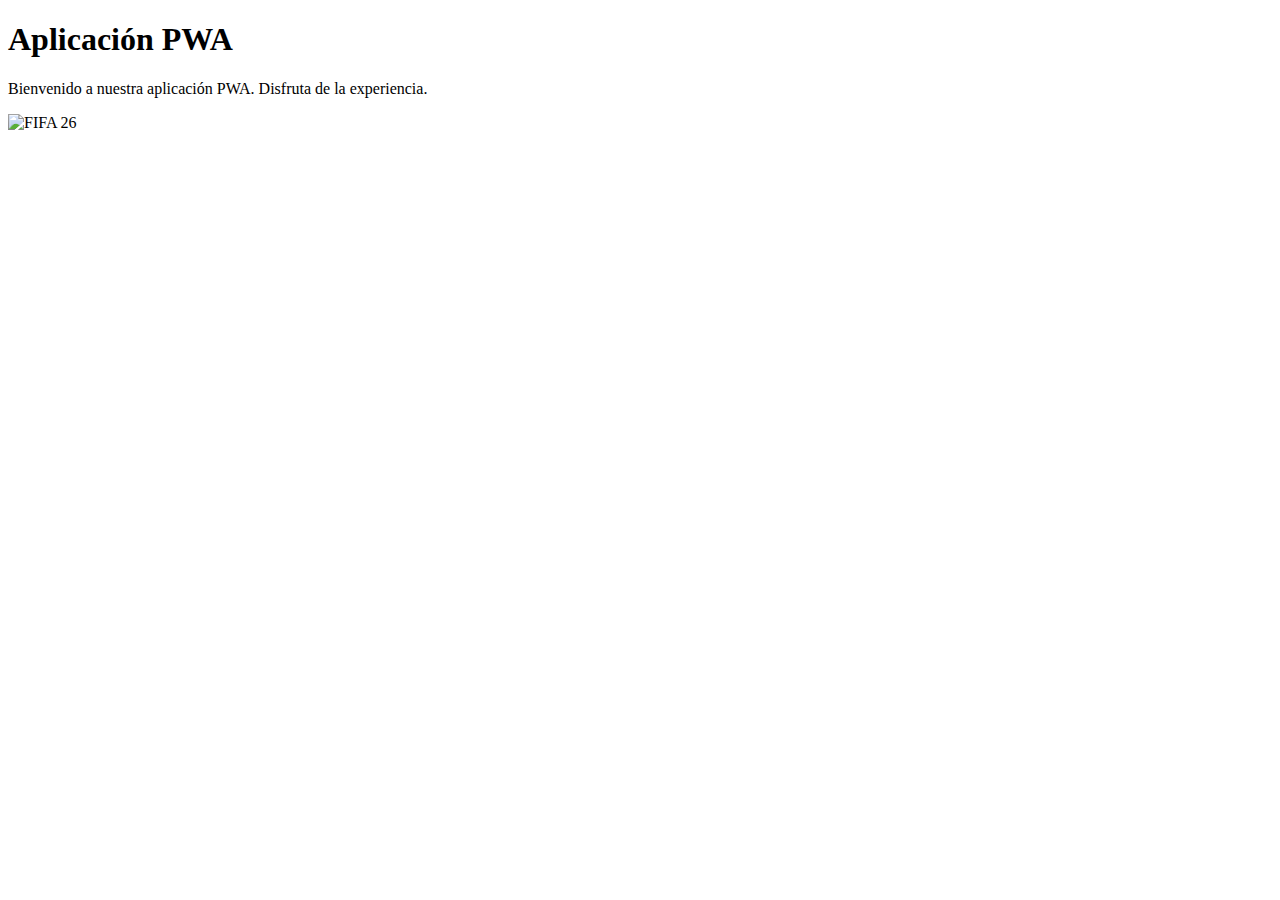
==== index.html @ df73c0d1 "39  commit" ====
<!DOCTYPE html>
<html lang="en">
<head>
    <meta charset="UTF-8">
    <meta name="viewport" content="width=device-width, initial-scale=1.0">
    <title>PWA Cristian y Xochilt</title>
    <link rel="manifest" href="mi-repo/manifest.json">
    <link rel="stylesheet" href="mi-repo/styles.css">
</head>
<body>
    <header>
        <h1>Aplicación PWA</h1>
    </header>
    <div class="container">
        <p>Bienvenido a nuestra aplicación PWA. Disfruta de la experiencia.</p>
        <img src="mi-repo/img/fifa26.jpg" alt="FIFA 26">
    </div>
    <script src="mi-repo/app.js"></script>
</body>
</html>
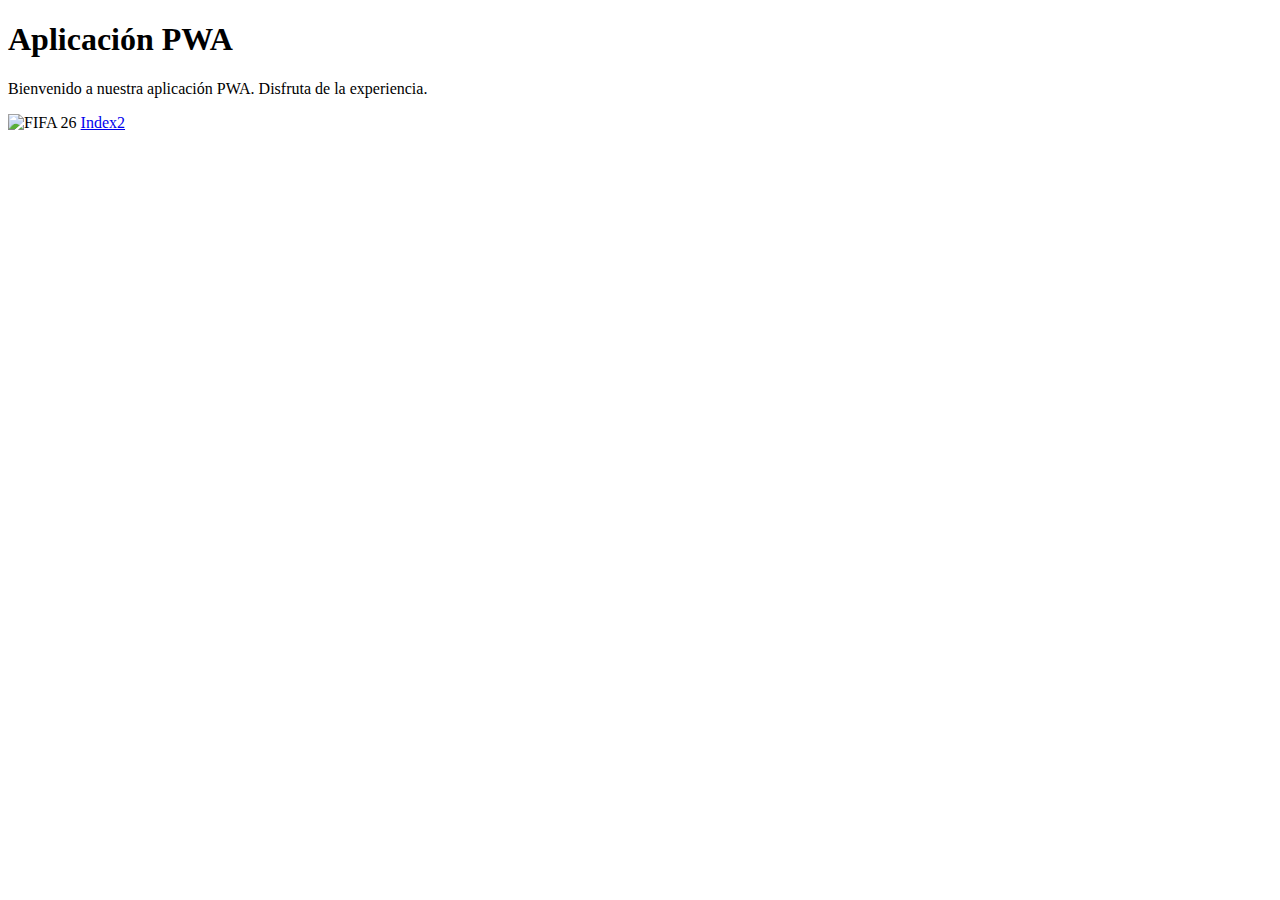
==== commit cfb1da27: "40  commit" ====
--- a/index.html
+++ b/index.html
@@ -14,6 +14,7 @@
     <div class="container">
         <p>Bienvenido a nuestra aplicación PWA. Disfruta de la experiencia.</p>
         <img src="mi-repo/img/fifa26.jpg" alt="FIFA 26">
+        <a href="index2.html">Index2</a>
     </div>
     <script src="mi-repo/app.js"></script>
 </body>
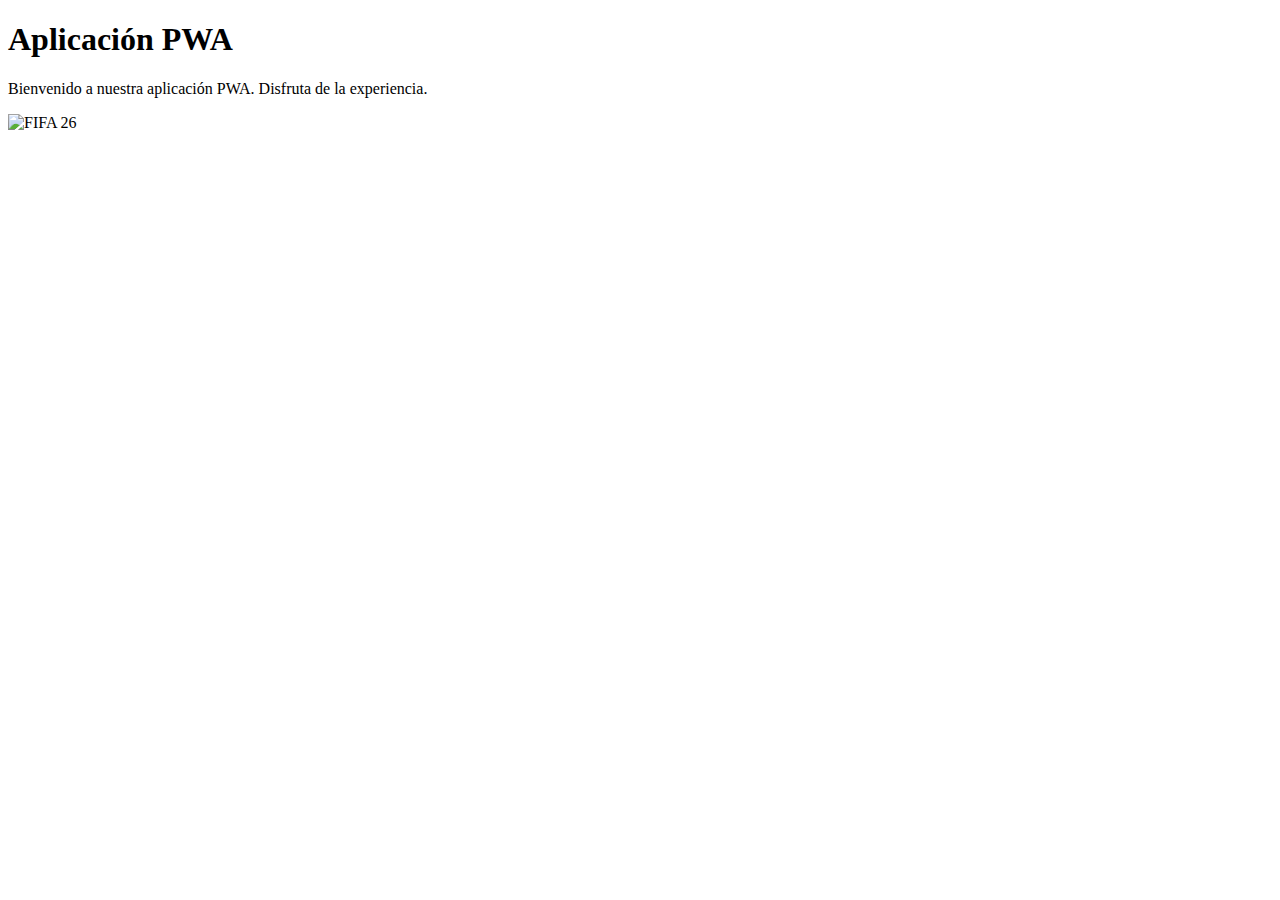
==== commit 90981e19: "41  commit" ====
--- a/index.html
+++ b/index.html
@@ -14,7 +14,7 @@
     <div class="container">
         <p>Bienvenido a nuestra aplicación PWA. Disfruta de la experiencia.</p>
         <img src="mi-repo/img/fifa26.jpg" alt="FIFA 26">
-        <a href="index2.html">Index2</a>
+        
     </div>
     <script src="mi-repo/app.js"></script>
 </body>
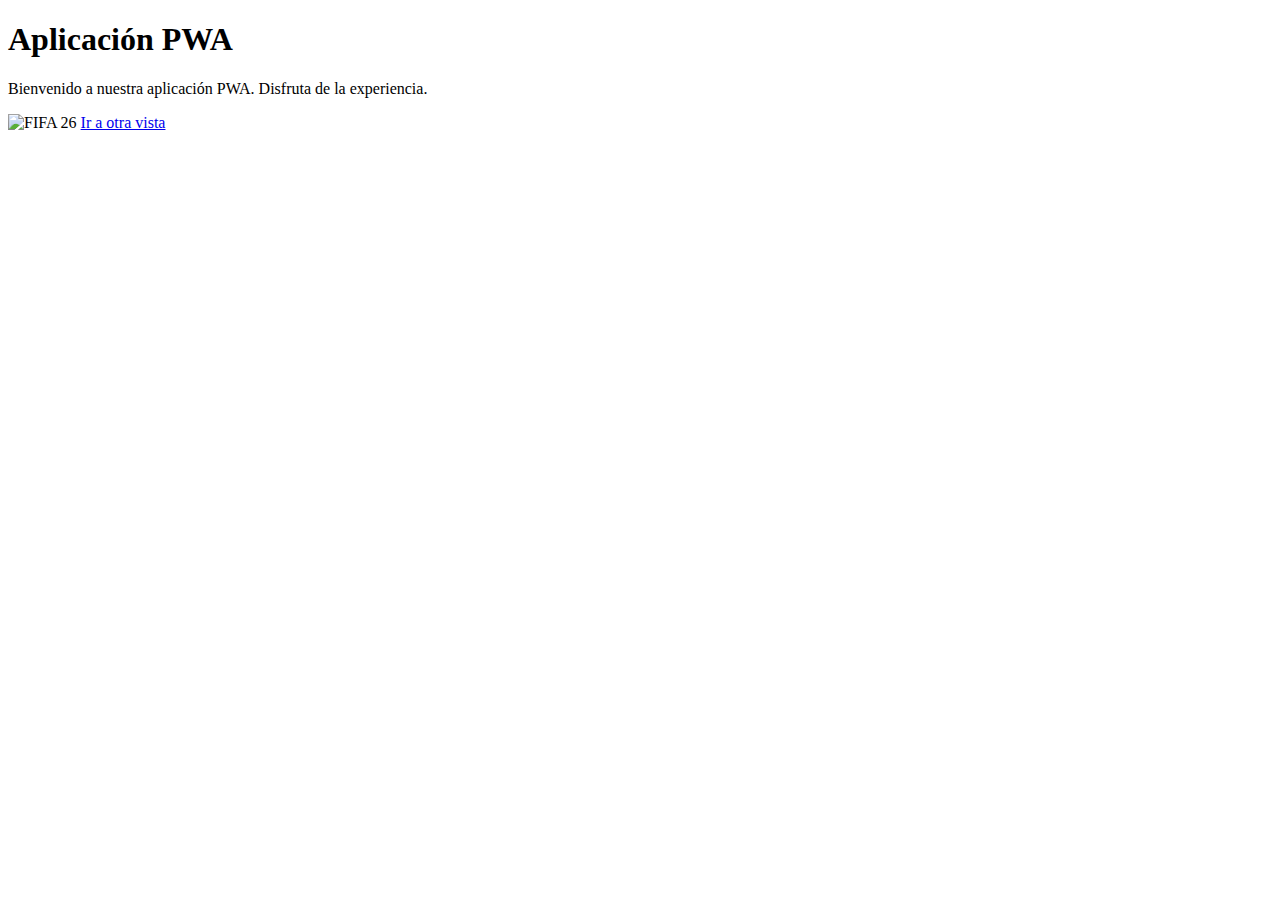
==== commit 9fb4f814: "43  commit" ====
--- a/index.html
+++ b/index.html
@@ -14,7 +14,7 @@
     <div class="container">
         <p>Bienvenido a nuestra aplicación PWA. Disfruta de la experiencia.</p>
         <img src="mi-repo/img/fifa26.jpg" alt="FIFA 26">
-        
+        <a href="mi-repo/index2.html" class="button">Ir a otra vista</a>
     </div>
     <script src="mi-repo/app.js"></script>
 </body>
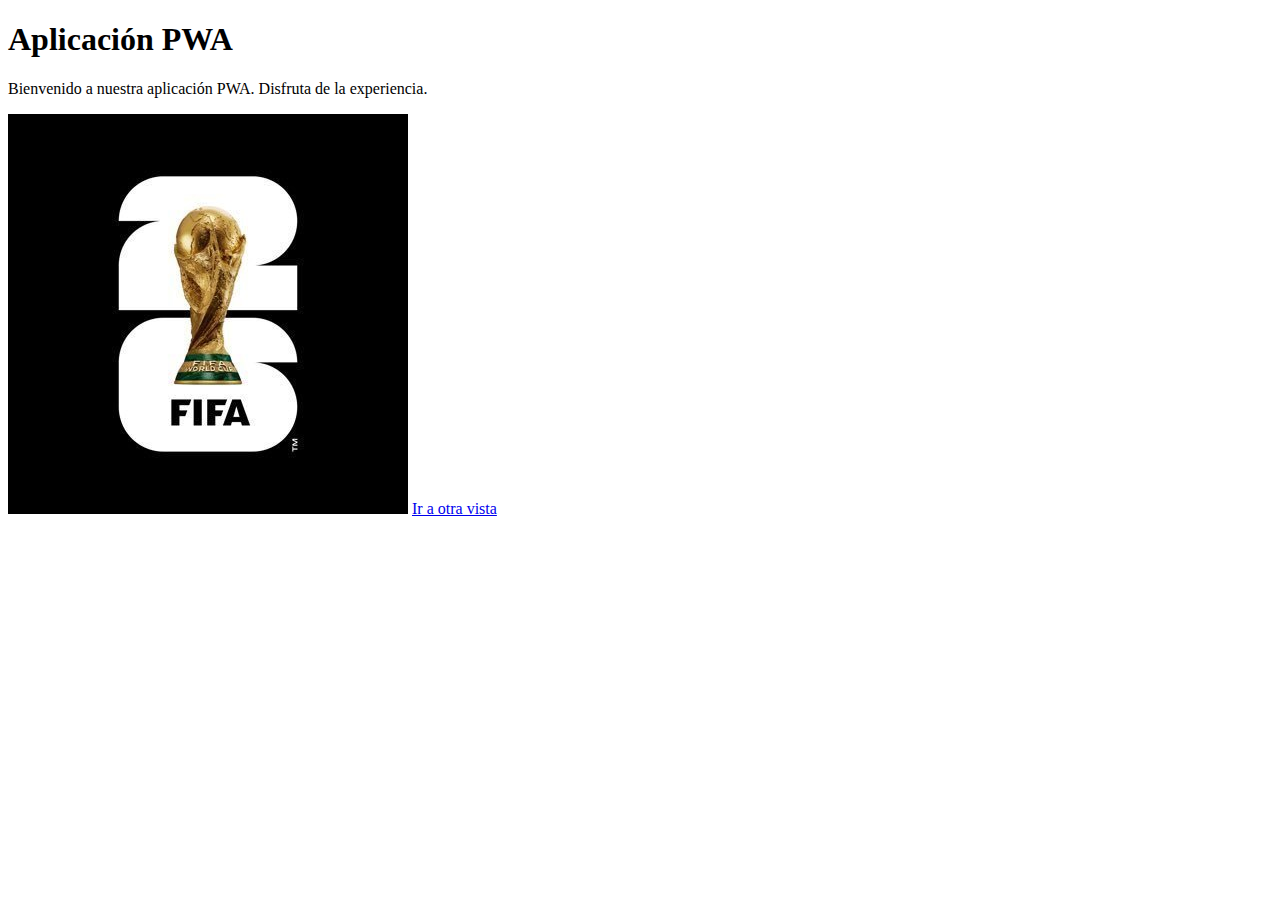
==== commit c2771803: "44  commit" ====
--- a/index.html
+++ b/index.html
@@ -4,8 +4,8 @@
     <meta charset="UTF-8">
     <meta name="viewport" content="width=device-width, initial-scale=1.0">
     <title>PWA Cristian y Xochilt</title>
-    <link rel="manifest" href="mi-repo/manifest.json">
-    <link rel="stylesheet" href="mi-repo/styles.css">
+    <link rel="manifest" href="manifest.json">
+    <link rel="stylesheet" href="styles.css">
 </head>
 <body>
     <header>
@@ -13,9 +13,9 @@
     </header>
     <div class="container">
         <p>Bienvenido a nuestra aplicación PWA. Disfruta de la experiencia.</p>
-        <img src="mi-repo/img/fifa26.jpg" alt="FIFA 26">
-        <a href="mi-repo/index2.html" class="button">Ir a otra vista</a>
+        <img src="img/fifa26.jpg" alt="FIFA 26">
+        <a href="index2.html" class="button">Ir a otra vista</a>
     </div>
-    <script src="mi-repo/app.js"></script>
+    <script src="app.js"></script>
 </body>
 </html>--- a/styles.css
+++ b/styles.css
@@ -0,0 +1,148 @@
+/* body {
+    font-family: Arial, sans-serif;
+    text-align: center;
+    margin-top: 50px;
+}body {
+    font-family: Arial, sans-serif;
+    text-align: center;
+    margin-top: 50px;
+    background-color: #f0f0f0;
+    color: #333;
+}
+
+h1 {
+    color: #007BFF;
+    font-size: 2.5em;
+    margin-bottom: 20px;
+}
+
+.container {
+    max-width: 600px;
+    margin: 0 auto;
+    padding: 20px;
+    background: #fff;
+    box-shadow: 0 0 10px rgba(0, 0, 0, 0.1);
+    border-radius: 8px;
+}
+
+.button {
+    display: inline-block;
+    padding: 10px 20px;
+    margin-top: 20px;
+    font-size: 1em;
+    color: #fff;
+    background-color: #007BFF;
+    border: none;
+    border-radius: 5px;
+    cursor: pointer;
+    text-decoration: none;
+}
+
+.button:hover {
+    background-color: #0056b3;
+} */
+
+
+
+
+
+.wrapper {
+    position:relative;
+    width: 750px;
+    height: 450px;
+    background: var(--white);
+    border: 2px solid var(--black);
+    border-radius: 10px;
+    box-shadow: 0 0 20px var(--black);
+    overflow: hidden;
+}
+.wrapper .form-box{
+    position: absolute;
+    top: 0;
+    width: 50%;
+    height: 100%;
+    display: flex;
+    justify-content: center;
+   flex-direction: column;;
+}
+.wrapper .form-box.login{
+    left: 0;
+    padding: 0 60px 0 40px;
+}
+
+
+
+
+
+
+
+
+
+
+
+
+
+
+
+
+
+
+
+
+
+
+
+
+
+
+
+
+
+
+
+
+
+
+
+
+
+
+
+
+
+
+
+
+
+
+
+
+
+
+
+
+
+
+
+
+
+
+
+
+
+
+
+
+
+
+
+
+
+
+
+
+
+
+
+
+
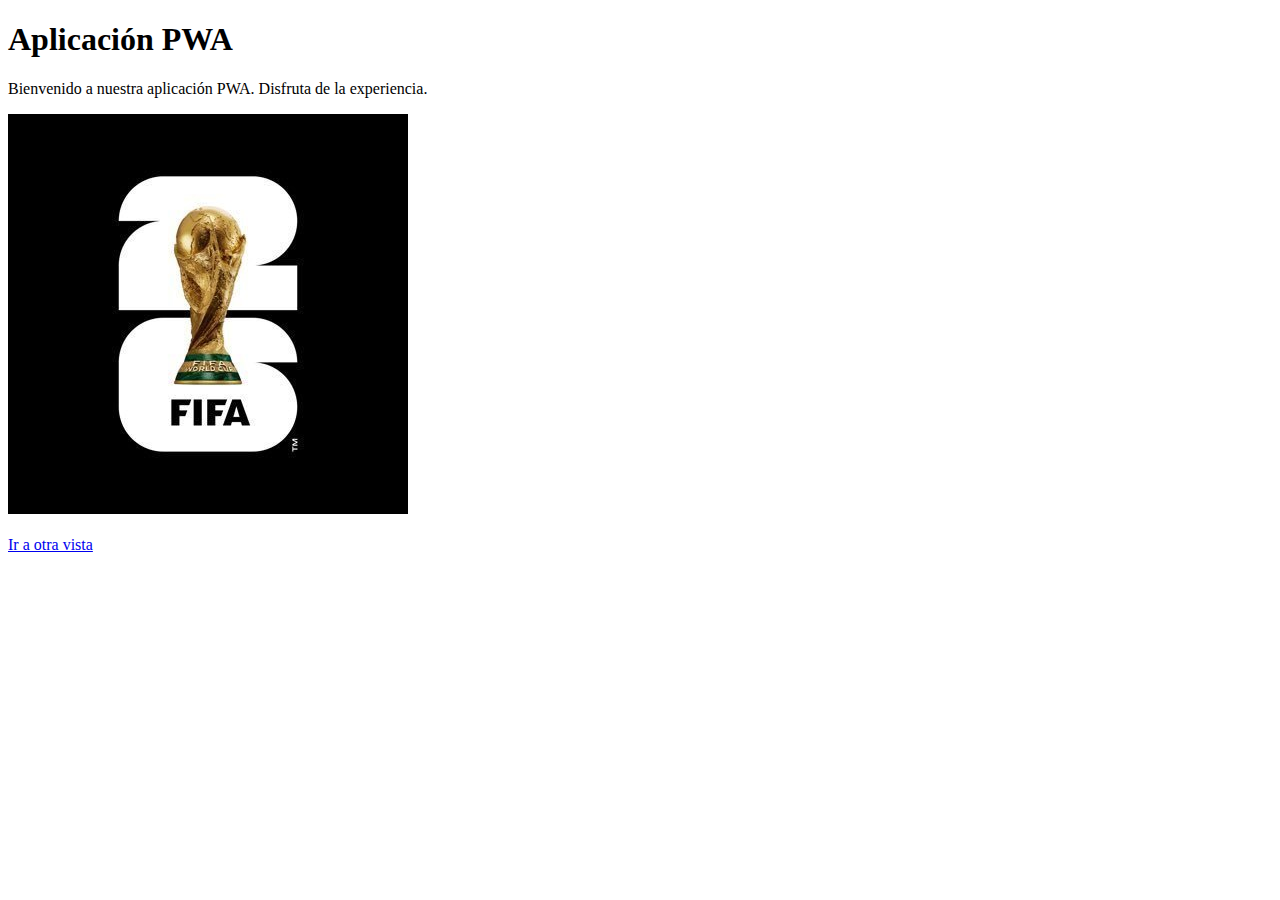
==== commit 00ac23c6: "47  commit" ====
--- a/index.html
+++ b/index.html
@@ -14,6 +14,8 @@
     <div class="container">
         <p>Bienvenido a nuestra aplicación PWA. Disfruta de la experiencia.</p>
         <img src="img/fifa26.jpg" alt="FIFA 26">
+        <br>
+        <br>
         <a href="index2.html" class="button">Ir a otra vista</a>
     </div>
     <script src="app.js"></script>
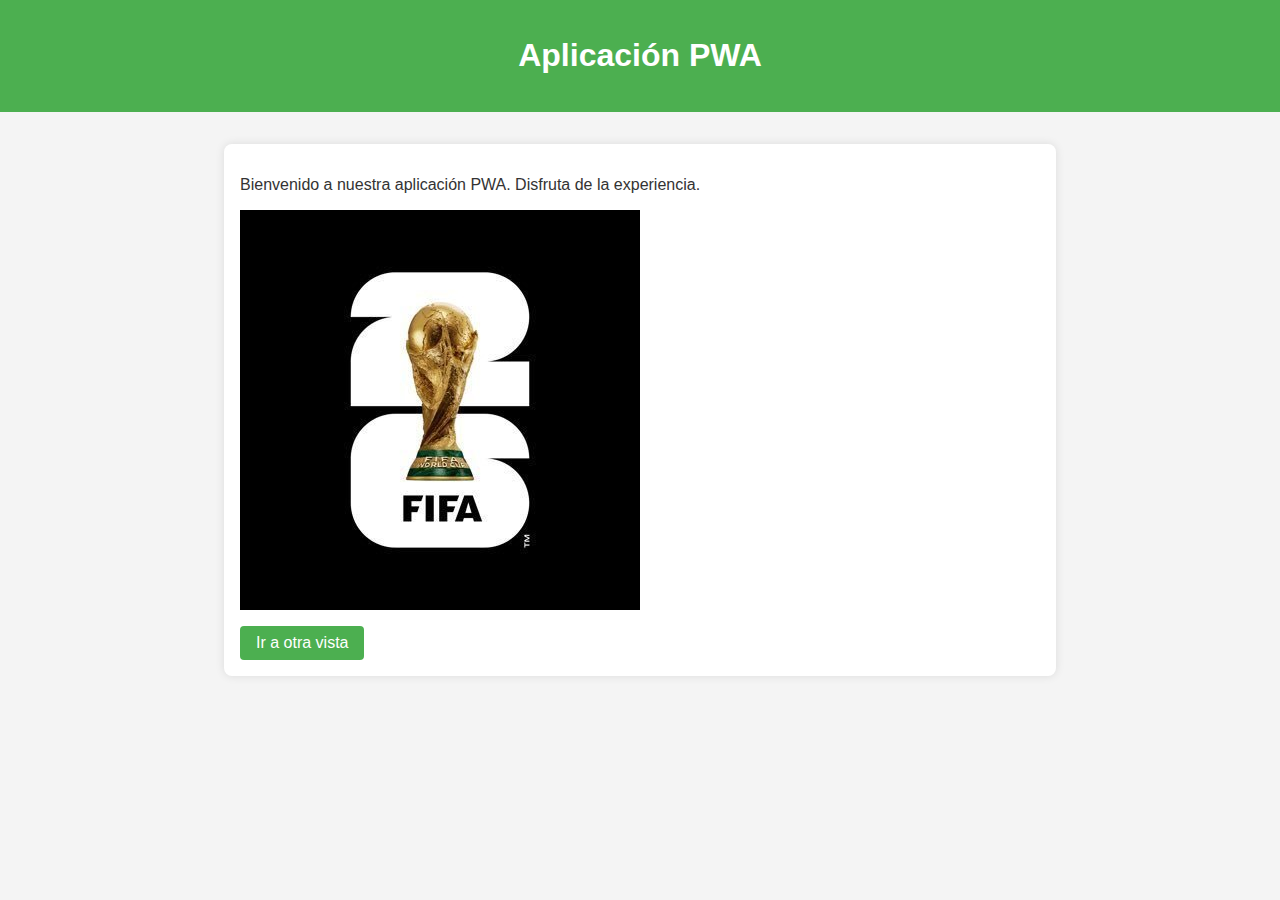
==== commit a7a03305: "50 commit" ====
--- a/index.html
+++ b/index.html
@@ -6,6 +6,47 @@
     <title>PWA Cristian y Xochilt</title>
     <link rel="manifest" href="manifest.json">
     <link rel="stylesheet" href="styles.css">
+    <style>
+        body {
+            font-family: Arial, sans-serif;
+            margin: 0;
+            padding: 0;
+            background-color: #f4f4f4;
+            color: #333;
+        }
+        header {
+            background-color: #4CAF50;
+            color: white;
+            padding: 1rem;
+            text-align: center;
+        }
+        .container {
+            max-width: 800px;
+            margin: 2rem auto;
+            padding: 1rem;
+            background-color: white;
+            box-shadow: 0 0 10px rgba(0, 0, 0, 0.1);
+            border-radius: 8px;
+        }
+        .container img {
+            max-width: 100%;
+            height: auto;
+            display: block;
+            margin: 1rem 0;
+        }
+        .button {
+            display: inline-block;
+            padding: 0.5rem 1rem;
+            background-color: #4CAF50;
+            color: white;
+            text-decoration: none;
+            border-radius: 4px;
+            transition: background-color 0.3s;
+        }
+        .button:hover {
+            background-color: #45a049;
+        }
+    </style>
 </head>
 <body>
     <header>
@@ -14,8 +55,6 @@
     <div class="container">
         <p>Bienvenido a nuestra aplicación PWA. Disfruta de la experiencia.</p>
         <img src="img/fifa26.jpg" alt="FIFA 26">
-        <br>
-        <br>
         <a href="index2.html" class="button">Ir a otra vista</a>
     </div>
     <script src="app.js"></script>
